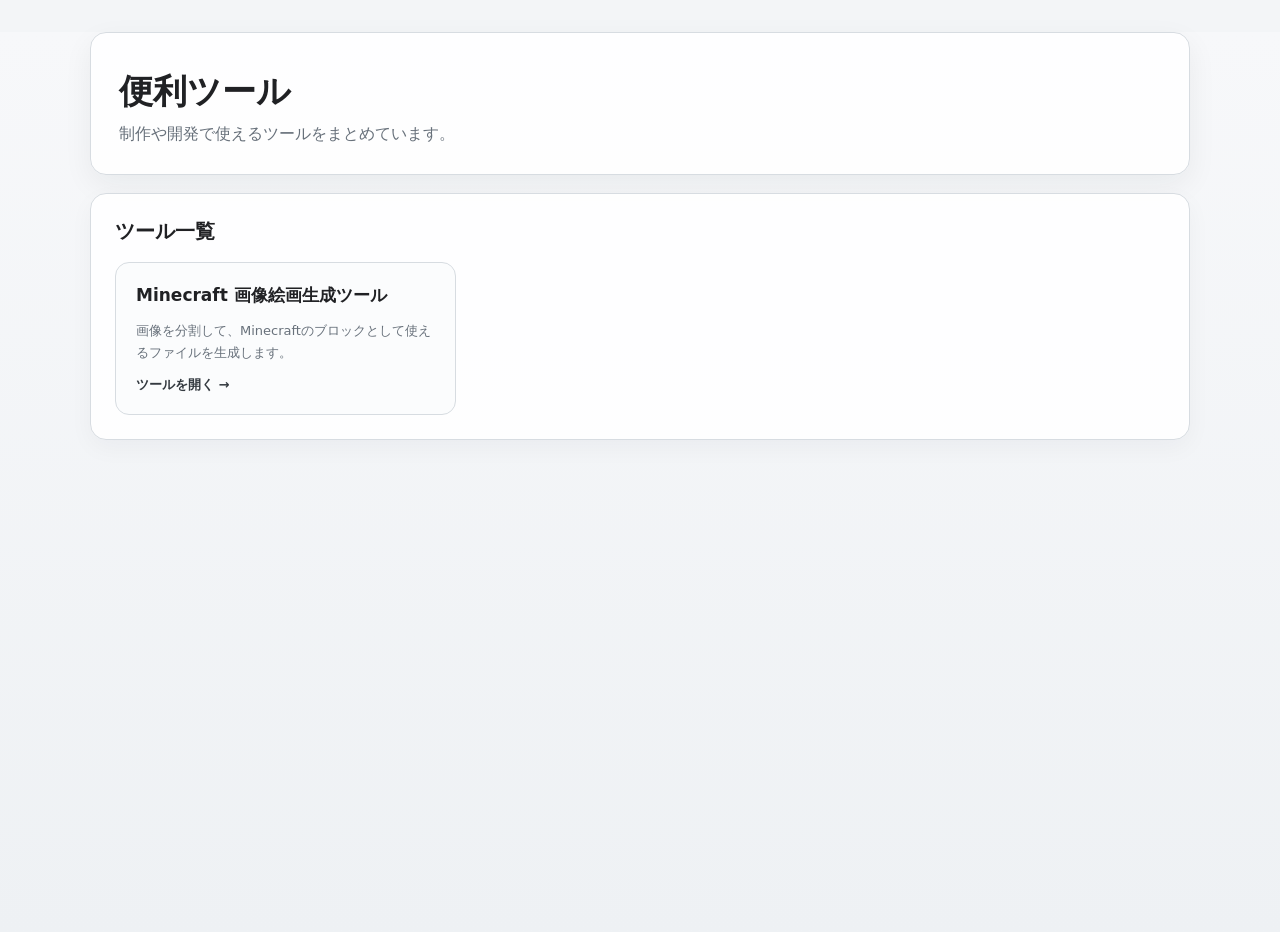
==== index.html @ b07dbb41 "仮で画像絵画生成ツールを作った" ====
<!doctype html>
<html lang="ja">
<head>
  <meta charset="utf-8">
  <meta name="viewport" content="width=device-width, initial-scale=1">
  <title>便利ツール</title>
  <link rel="stylesheet" href="css/common.css">
</head>
<body>
  <main class="site-container">
    <header class="site-header">
      <div>
        <h1>便利ツール</h1>
        <p>制作や開発で使えるツールをまとめています。</p>
      </div>
    </header>

    <section class="section">
      <div class="section-heading">
        <h2>ツール一覧</h2>
      </div>

      <div class="tool-grid">
        <a class="tool-card" href="pages/image_splitter.html">
          <strong>Minecraft 画像絵画生成ツール</strong>
          <span>画像を分割して、Minecraftのブロックとして使えるファイルを生成します。</span>
          <span class="tool-card-link">ツールを開く →</span>
        </a>
      </div>
    </section>
  </main>
</body>
</html>
---- css/common.css ----
/*サイト全体で共有する基本設定。*/
* {
  box-sizing: border-box;
}

:root {
  font-family: system-ui, -apple-system, BlinkMacSystemFont, "Segoe UI", sans-serif;
  color: #202124;
  background: #f3f5f7;
}

body {
  min-height: 100vh;
  margin: 0;
  background: linear-gradient(180deg, #f7f8fa 0%, #eef1f4 100%);
}

a {
  color: inherit;
  text-decoration: none;
}

button,
input {
  font: inherit;
}

button {
  cursor: pointer;
}

/*共通で使用するページ幅。*/
.site-container,
.app {
  width: min(1100px, calc(100% - 32px));
  margin: 32px auto 48px;
}

/*共通のヘッダー。*/
.site-header,
.header {
  padding: 28px;
  margin-bottom: 18px;
  border: 1px solid #d7dce1;
  border-radius: 16px;
  background: rgba(255, 255, 255, 0.92);
  box-shadow: 0 10px 30px rgba(20, 30, 40, 0.06);
}

.site-header h1,
.site-header p,
.header h1,
.header p {
  margin: 0;
}

.site-header h1,
.header h1 {
  margin-top: 10px;
  font-size: clamp(24px, 4vw, 34px);
  line-height: 1.2;
}

.site-header h1 + p,
.header h1 + p {
  margin-top: 9px;
  color: #68717b;
  line-height: 1.6;
}

/*共通のコンテンツパネル。*/
.section {
  padding: 24px;
  margin-bottom: 18px;
  border: 1px solid #d7dce1;
  border-radius: 16px;
  background: rgba(255, 255, 255, 0.94);
  box-shadow: 0 8px 24px rgba(20, 30, 40, 0.04);
}

.section-heading {
  display: flex;
  align-items: center;
  gap: 16px;
  margin-bottom: 18px;
}

.section-heading h2 {
  margin: 0;
  font-size: 20px;
  line-height: 1.3;
}

/*サイト内で共通使用するラベル。*/
.tool-tags {
  display: flex;
  flex-wrap: wrap;
  gap: 7px;
}

.tool-tag {
  display: inline-flex;
  align-items: center;
  min-height: 28px;
  padding: 4px 10px;
  border: 1px solid #ccd3da;
  border-radius: 999px;
  background: #f6f8fa;
  color: #59636d;
  font-size: 12px;
  font-weight: 750;
  letter-spacing: 0.03em;
}

/*トップページのツール一覧。*/
.tool-grid {
  display: grid;
  grid-template-columns: repeat(auto-fill, minmax(280px, 1fr));
  gap: 14px;
}

.tool-card {
  display: grid;
  gap: 12px;
  padding: 20px;
  border: 1px solid #d7dce1;
  border-radius: 14px;
  background: #fbfcfd;
  transition: transform 0.16s ease, border-color 0.16s ease, box-shadow 0.16s ease;
}

.tool-card:hover {
  transform: translateY(-2px);
  border-color: #b8c0c8;
  box-shadow: 0 12px 28px rgba(20, 30, 40, 0.08);
}

.tool-card strong {
  font-size: 17px;
  line-height: 1.45;
}

.tool-card > span:not(.tool-card-link) {
  color: #68717b;
  font-size: 13px;
  line-height: 1.7;
}

.tool-card-link {
  color: #343a40;
  font-size: 13px;
  font-weight: 700;
}

/*共通のボタン。*/
.button {
  min-height: 42px;
  padding: 8px 14px;
  border: 1px solid #aab2ba;
  border-radius: 9px;
  background: #fff;
  color: #202124;
}

.button:hover:not(:disabled) {
  background: #f2f4f6;
}

.button:disabled {
  cursor: not-allowed;
  opacity: 0.5;
}

.button.primary {
  border-color: #30363d;
  background: #30363d;
  color: #fff;
}

.button.primary:hover:not(:disabled) {
  background: #1f2428;
}

/*共通のフォーム項目。*/
.field {
  display: grid;
  gap: 7px;
}

.field > span {
  font-weight: 700;
}

.field input {
  width: 100%;
  min-height: 43px;
  padding: 9px 11px;
  border: 1px solid #bfc6cc;
  border-radius: 9px;
  background: #fff;
  outline: none;
}

.field input:focus {
  border-color: #6f7881;
  box-shadow: 0 0 0 3px rgba(50, 60, 70, 0.08);
}

.field small {
  color: #77818a;
  line-height: 1.45;
}

code {
  padding: 1px 5px;
  border: 1px solid #d9dee3;
  border-radius: 5px;
  background: #f3f5f7;
}

/*共通の通知表示。*/
.notice,
.validation {
  margin-top: 14px;
  padding: 11px 12px;
  border-radius: 9px;
  font-size: 13px;
  line-height: 1.55;
}

.notice {
  border: 1px solid #d7dce1;
  background: #f6f8fa;
}

.validation {
  border: 1px solid #e2a3a3;
  background: #fff6f6;
  color: #a40000;
}

.hidden {
  display: none !important;
}

@media (max-width: 620px) {
  .site-container,
  .app {
    width: min(100% - 18px, 1100px);
    margin-top: 10px;
  }

  .site-header,
  .header,
  .section {
    padding: 17px;
    border-radius: 12px;
  }
}
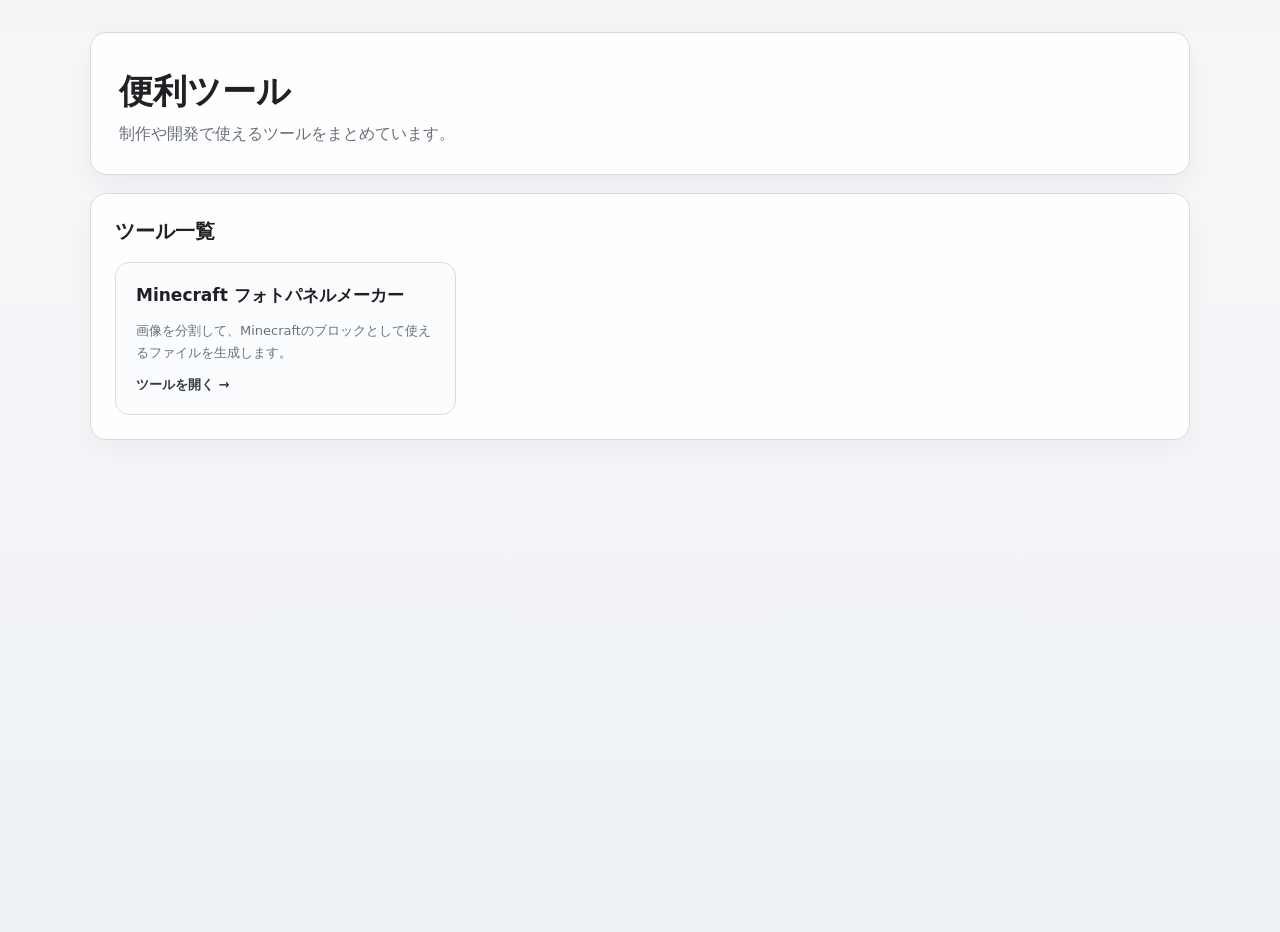
==== commit 64745723: "「フォトパネルメーカー」仮完成" ====
--- a/index.html
+++ b/index.html
@@ -21,8 +21,8 @@
       </div>
 
       <div class="tool-grid">
-        <a class="tool-card" href="pages/image_splitter.html">
-          <strong>Minecraft 画像絵画生成ツール</strong>
+        <a class="tool-card" href="pages/photo_panel_maker.html">
+          <strong>Minecraft フォトパネルメーカー</strong>
           <span>画像を分割して、Minecraftのブロックとして使えるファイルを生成します。</span>
           <span class="tool-card-link">ツールを開く →</span>
         </a>
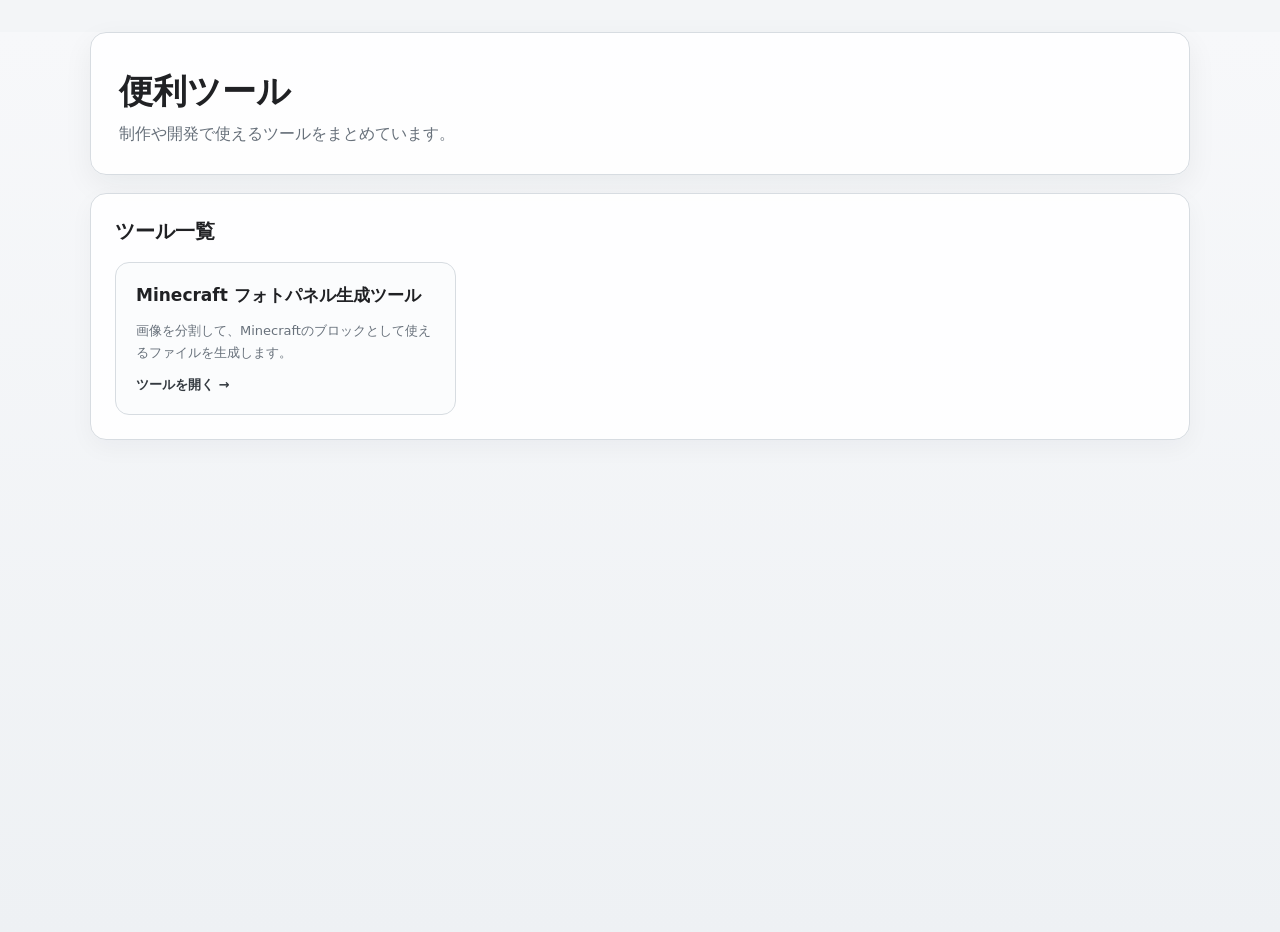
==== commit a40ba1b4: "複数画像の同時生成に対応" ====
--- a/index.html
+++ b/index.html
@@ -22,7 +22,7 @@
 
       <div class="tool-grid">
         <a class="tool-card" href="pages/photo_panel_maker.html">
-          <strong>Minecraft フォトパネルメーカー</strong>
+          <strong>Minecraft フォトパネル生成ツール</strong>
           <span>画像を分割して、Minecraftのブロックとして使えるファイルを生成します。</span>
           <span class="tool-card-link">ツールを開く →</span>
         </a>
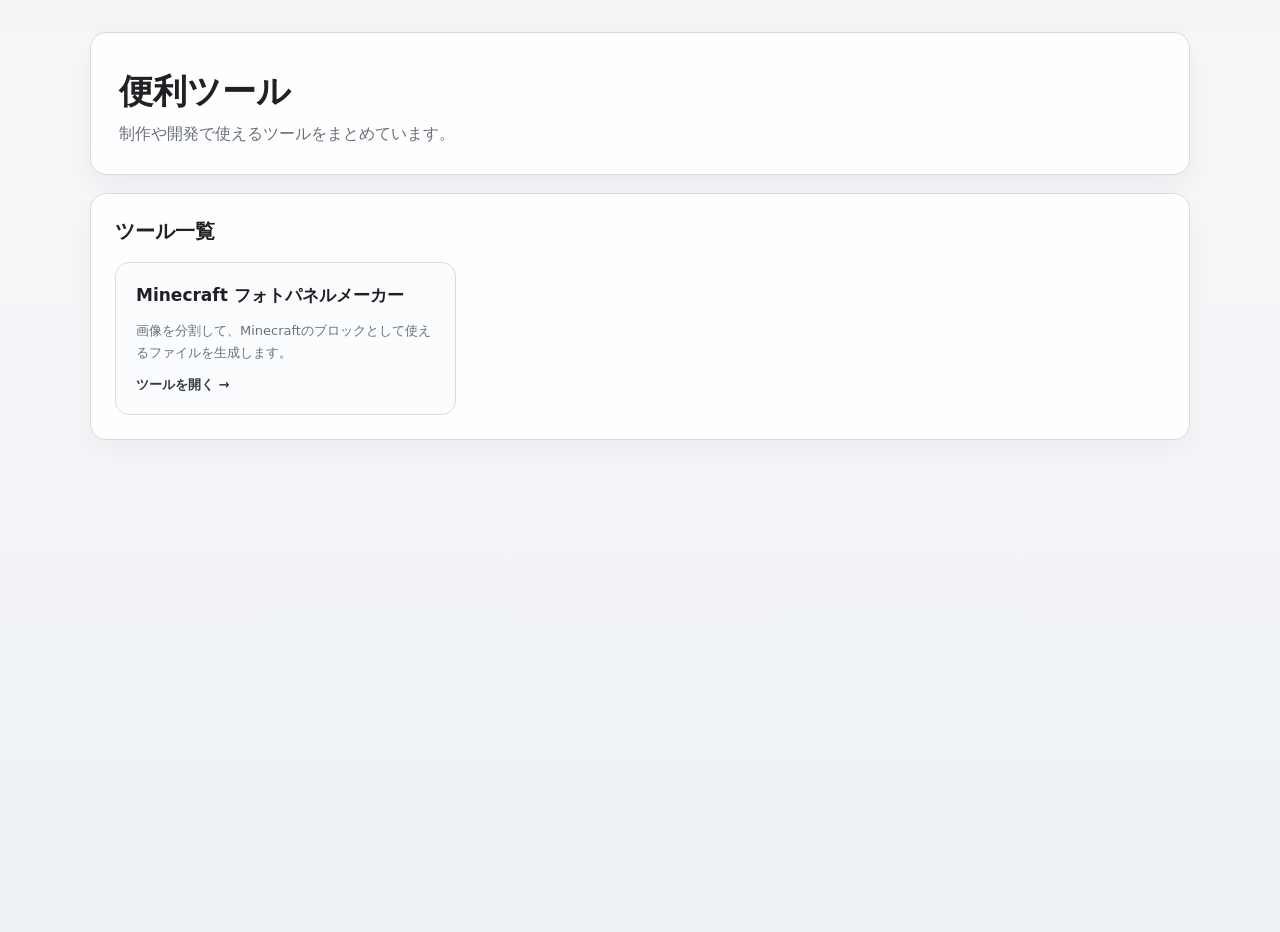
==== commit b3677021: "少し変更。正常動作を確認。" ====
--- a/index.html
+++ b/index.html
@@ -22,7 +22,7 @@
 
       <div class="tool-grid">
         <a class="tool-card" href="pages/photo_panel_maker.html">
-          <strong>Minecraft フォトパネル生成ツール</strong>
+          <strong>Minecraft フォトパネルメーカー</strong>
           <span>画像を分割して、Minecraftのブロックとして使えるファイルを生成します。</span>
           <span class="tool-card-link">ツールを開く →</span>
         </a>
